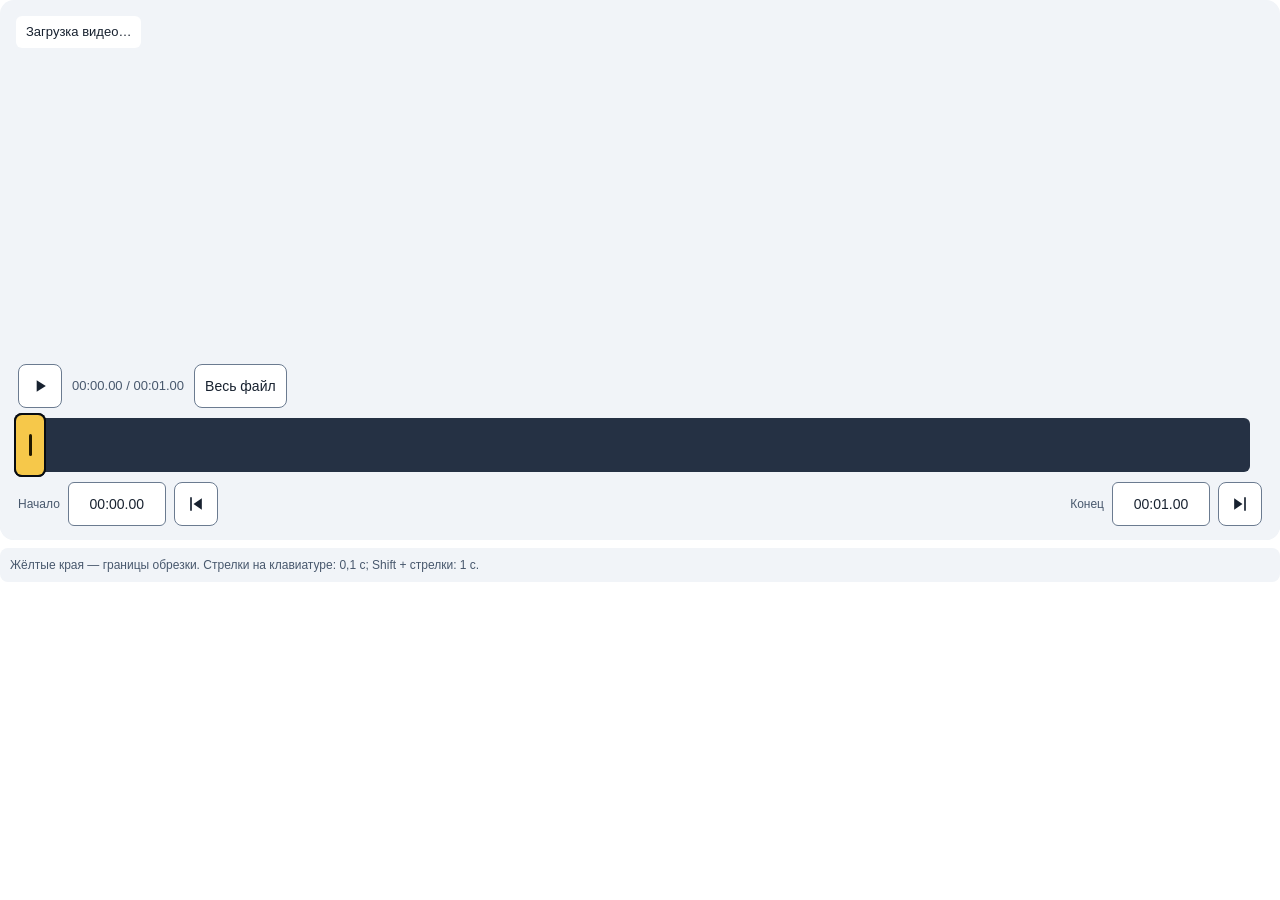
==== player/index.html @ 5def9ed3 "Add LND Interview Utility for macOS" ====
<!doctype html><html lang="ru"><meta charset="utf-8"><meta name="viewport" content="width=device-width, initial-scale=1"><style>
:root{--ink:#17212f;--glass:#ffffff;--panel:#f1f4f8;--hover:#e2e9f3;--line:#6b7b90;--trim:#f6c84a;--focus:#1d4ed8;--muted:#48586d;--surface:#ffffff;--error:#8f2020}body[data-theme=dark]{--ink:#edf2fa;--glass:#1b222e;--panel:#242f3e;--hover:#354358;--line:#8797ad;--focus:#9abfff;--muted:#becbde;--surface:#1b222e}*{box-sizing:border-box}body{margin:0;font:14px/1.5 -apple-system,BlinkMacSystemFont,"Segoe UI",sans-serif;color:var(--ink);background:var(--surface)}.stage{width:100%;min-width:0;position:relative;isolation:isolate;background:var(--panel);border-radius:14px;overflow:hidden;aspect-ratio:16/9;min-height:290px;max-height:540px}video{display:block;width:100%;height:100%;object-fit:contain}video::-webkit-media-controls{display:none!important}.overlay{position:absolute;bottom:0;left:0;right:0;padding:14px 18px;background:var(--panel)}.toolbar,.times{display:flex;align-items:center;gap:10px;flex-wrap:wrap}.toolbar{margin-bottom:10px}.times{margin-top:10px;justify-content:space-between}.group{display:flex;align-items:center;gap:8px}.clock{font-variant-numeric:tabular-nums;color:var(--muted);font-size:13px}.duration{margin-left:auto;font-size:13px;color:var(--ink)}button{font:inherit;color:var(--ink);border:1px solid var(--line);background:var(--glass);border-radius:8px;min-height:44px;min-width:44px;cursor:pointer;display:inline-flex;align-items:center;justify-content:center;gap:6px;padding:6px 10px;transition:border-color .15s}button:hover{background:var(--hover)}button[aria-pressed=true]{border-color:var(--focus);color:var(--ink)}svg{width:20px;height:20px;fill:currentColor}input{font:inherit;font-variant-numeric:tabular-nums;background:var(--glass);color:var(--ink);border:1px solid var(--line);border-radius:6px;min-height:44px;width:98px;text-align:center}button:focus-visible,input:focus-visible,[role=slider]:focus-visible{outline:3px solid var(--focus);outline-offset:2px}.timeline{position:relative;height:54px;margin:0 12px;touch-action:none;border-radius:6px;background:#253144}canvas{width:100%;height:100%;display:block;border-radius:6px}.shade{position:absolute;top:0;bottom:0;background:#0009;pointer-events:none}.leftShade{left:0}.rightShade{right:0}.selection{position:absolute;top:0;height:100%;border-top:3px solid var(--trim);border-bottom:3px solid var(--trim);box-shadow:0 0 0 2px #080c12,inset 0 0 0 2px #080c12;pointer-events:none}.handle{position:absolute;top:-3px;bottom:-3px;width:28px;min-width:28px;min-height:60px;padding:0;border:0;border-radius:6px;background:var(--trim);box-shadow:0 0 0 2px #080c12;color:#211900;transform:translateX(-50%);z-index:3;cursor:ew-resize;touch-action:none}.handle:before{content:'';width:3px;height:22px;border-radius:2px;background:currentColor}.handle:hover{background:#ffe28a}.handle:after{content:'';position:absolute;inset:-2px -8px}.playhead{position:absolute;top:0;bottom:0;width:2px;background:white;box-shadow:0 0 0 1px #080c12;pointer-events:none;z-index:2}label{font-size:12px;color:var(--muted)}.help{margin:8px 0 0;padding:8px 10px;border-radius:8px;background:var(--panel);color:var(--muted);font-size:12px}.error{padding:8px;color:#fff;background:#8f2020;border-radius:8px}.error:empty{display:none}.loading{position:absolute;top:16px;left:16px;background:var(--glass);padding:6px 10px;border-radius:6px;font-size:13px}@media(max-width:480px){.overlay{padding:10px}.stage{min-height:330px}.times{gap:8px}.toolbar{gap:6px}.duration{font-size:12px}.clock{font-size:12px}.times .group{gap:4px}.times input{width:85px}button{padding:6px 8px}}@media(prefers-reduced-motion:reduce){*{transition:none!important}}
</style>
<div class="stage" id="stage" tabindex="0" aria-label="Редактор видео. Пробел — воспроизведение или пауза">
<video id="video" crossorigin="anonymous" preload="metadata" playsinline></video><span class="loading" id="loading" role="status">Загрузка видео…</span>
<div class="overlay">
<div class="toolbar"><button id="play" aria-label="Воспроизвести выбранный фрагмент"><svg id="playIcon" viewBox="0 0 24 24" aria-hidden="true"><path d="M8 5v14l11-7z"/></svg></button><span class="clock" id="clock">00:00 / 00:00</span><button id="whole" aria-pressed="false" title="Смотреть полное видео без ограничения границ">Весь файл</button><span id="duration" class="duration"></span></div>
<div class="timeline" id="timeline" aria-label="Шкала полного видео"><canvas id="film"></canvas><div class="shade leftShade" id="leftShade"></div><div class="shade rightShade" id="rightShade"></div><div class="selection" id="selection"></div><div class="playhead" id="playhead"></div><button class="handle" id="startHandle" role="slider" aria-label="Начало фрагмента" aria-valuemin="0" aria-valuemax="1" aria-valuenow="0"></button><button class="handle" id="endHandle" role="slider" aria-label="Конец фрагмента" aria-valuemin="0" aria-valuemax="1" aria-valuenow="1"></button></div>
<div class="times"><div class="group"><label for="startText">Начало</label><input id="startText" aria-label="Начало ММ:СС" value="00:00.00"><button id="setStart" title="Установить начало по текущей позиции" aria-label="Начало по текущему кадру"><svg viewBox="0 0 24 24" aria-hidden="true"><path d="M5 4h2v16H5zm4 8 10-7v14z"/></svg></button></div><div class="group"><label for="endText">Конец</label><input id="endText" aria-label="Конец ММ:СС" value="00:01.00"><button id="setEnd" title="Установить конец по текущей позиции" aria-label="Конец по текущему кадру"><svg viewBox="0 0 24 24" aria-hidden="true"><path d="M17 4h2v16h-2zM5 5l10 7-10 7z"/></svg></button></div></div>
</div></div><p class="help">Жёлтые края — границы обрезки. Стрелки на клавиатуре: 0,1 с; Shift + стрелки: 1 с.</p><div id="error" class="error" role="alert"></div>
<script>
const $=id=>document.getElementById(id),v=$('video'),st=$('startText'),et=$('endText'),bar=$('timeline');
let state={start:0,end:1,duration:1},source=null,lastBounds='',init=false,sequence=Date.now(),full=false,dragging=null;
const send=(type,extra={})=>window.parent.postMessage({isStreamlitMessage:true,type,...extra},'*');
function fmt(t){const n=Math.round(Math.max(0,t||0)*100);return String(Math.floor(n/6000)).padStart(2,'0')+':'+((n%6000)/100).toFixed(2).padStart(5,'0')}
function parse(s){const a=s.trim().replace(',','.').split(':');return a.length===2&&/^\d+$/.test(a[0])&&/^\d+(\.\d+)?$/.test(a[1])&&+a[1]<60?+a[0]*60 + +a[1]:NaN}
function draw(){const a=state.start/state.duration*100,b=state.end/state.duration*100;for(const [edge,p] of [['start',a],['end',b]]){const el=$(edge+'Handle');el.style.left=p+'%';el.setAttribute('aria-valuemax',state.duration);el.setAttribute('aria-valuenow',state[edge]);el.setAttribute('aria-valuetext',fmt(state[edge]))}Object.assign($('selection').style,{left:a+'%',width:(b-a)+'%'});$('leftShade').style.width=a+'%';$('rightShade').style.width=(100-b)+'%';st.value=fmt(state.start);et.value=fmt(state.end);$('duration').textContent='Фрагмент '+fmt(state.end-state.start)}
function update(edge,value,notify=true){if(!Number.isFinite(value)){draw();return}if(edge==='start')state.start=Math.max(0,Math.min(value,state.end-.05));else state.end=Math.min(state.duration,Math.max(value,state.start+.05));state[edge]=Math.round(state[edge]*1000)/1000;v.pause();draw();v.currentTime=edge==='start'?state.start:Math.max(state.start,state.end-.25);if(notify)persist()}
function persist(){send('streamlit:setComponentValue',{value:{start:state.start,end:state.end,sequence:++sequence}})}
function play(){if(!source||v.error)return;if(!v.paused){v.pause();return}if(!full&&(v.currentTime<state.start||v.currentTime>=state.end-.02))v.currentTime=state.start;v.play().catch(()=>{$('error').textContent='Не удалось воспроизвести исходник в этом браузере.'})}
$('play').onclick=play;$('stage').onkeydown=e=>{if(e.code==='Space'&&e.target===$('stage')){e.preventDefault();play()}};
$('whole').onclick=()=>{full=!full;$('whole').setAttribute('aria-pressed',full);if(!full&&(v.currentTime<state.start||v.currentTime>state.end)){v.pause();v.currentTime=state.start}};
for(const edge of ['start','end']){const handle=$(edge+'Handle');handle.onpointerdown=e=>{e.preventDefault();dragging=edge;handle.setPointerCapture(e.pointerId);handle.focus()};handle.onpointermove=e=>{if(dragging===edge){const r=bar.getBoundingClientRect();update(edge,(e.clientX-r.left)/r.width*state.duration,false)}};handle.onpointerup=()=>{if(dragging){dragging=null;persist()}};handle.onpointercancel=()=>{dragging=null;persist()};handle.onkeydown=e=>{let t=state[edge];if(e.key==='ArrowLeft'||e.key==='ArrowDown')t-=e.shiftKey?1:.1;else if(e.key==='ArrowRight'||e.key==='ArrowUp')t+=e.shiftKey?1:.1;else if(e.key==='Home')t=0;else if(e.key==='End')t=state.duration;else return;e.preventDefault();update(edge,t)}}
bar.onclick=e=>{if(e.target.closest('.handle'))return;const r=bar.getBoundingClientRect();v.currentTime=Math.max(0,Math.min(state.duration,(e.clientX-r.left)/r.width*state.duration))};
st.onchange=()=>update('start',parse(st.value));et.onchange=()=>update('end',parse(et.value));$('setStart').onclick=()=>update('start',v.currentTime);$('setEnd').onclick=()=>update('end',v.currentTime);
v.onplay=()=>{$('playIcon').innerHTML='<path d="M6 5h4v14H6zm8 0h4v14h-4z"/>';$('play').setAttribute('aria-label','Пауза')};v.onpause=()=>{$('playIcon').innerHTML='<path d="M8 5v14l11-7z"/>';$('play').setAttribute('aria-label','Воспроизвести выбранный фрагмент')};
function tick(){if(!full&&!v.paused){if(v.currentTime>=state.end){v.pause();v.currentTime=state.end}else if(v.currentTime<state.start)v.currentTime=state.start}$('playhead').style.left=(v.currentTime/state.duration*100)+'%';$('clock').textContent=fmt(v.currentTime)+' / '+fmt(state.duration);requestAnimationFrame(tick)}tick();
new IntersectionObserver(entries=>{if(!entries[0].isIntersecting)v.pause()}).observe($('stage'));document.addEventListener('visibilitychange',()=>{if(document.hidden)v.pause()});
v.onloadeddata=()=>{$('loading').hidden=true;thumbnails()};v.onerror=()=>{if(!source)return;$('loading').hidden=true;$('error').textContent='Браузер не смог показать исходник. Границы и экспорт в After Effects доступны.'};
async function thumbnails(){const canvas=$('film'),ctx=canvas.getContext('2d'),probe=document.createElement('video');probe.muted=true;probe.crossOrigin='anonymous';probe.preload='auto';const current=v.src;canvas.width=800;canvas.height=54;try{await new Promise((resolve,reject)=>{probe.onloadedmetadata=resolve;probe.onerror=reject;probe.src=current});for(let i=0;i<8;i++){await new Promise((resolve,reject)=>{probe.onseeked=resolve;probe.onerror=reject;probe.currentTime=Math.min(state.duration-.01,(i+.5)/8*state.duration)});if(v.src!==current)break;ctx.drawImage(probe,i*100,0,100,54)}}catch{}finally{probe.removeAttribute('src');probe.load()}}
window.addEventListener('message',e=>{if(e.data.type!=='streamlit:render')return;const a=e.data.args;document.body.dataset.theme=a.app_theme||'light';state.duration=a.duration;const bounds=JSON.stringify([a.start,a.end]);if(!init||bounds!==lastBounds){state.start=a.start;state.end=a.end;init=true;lastBounds=bounds}if(source!==a.url){source=a.url;$('play').disabled=!source;$('loading').hidden=!source;$('error').textContent=source?'':'Исходник недоступен. Привяжите его в видеотеке.';if(source){v.onloadedmetadata=()=>{v.currentTime=state.start};v.src=window.parent.location.protocol+'//'+window.parent.location.hostname+source}else{v.removeAttribute('src');v.load()}}draw()});
new ResizeObserver(()=>send('streamlit:setFrameHeight',{height:document.body.scrollHeight+4})).observe(document.body);send('streamlit:componentReady',{apiVersion:1});
</script></html>
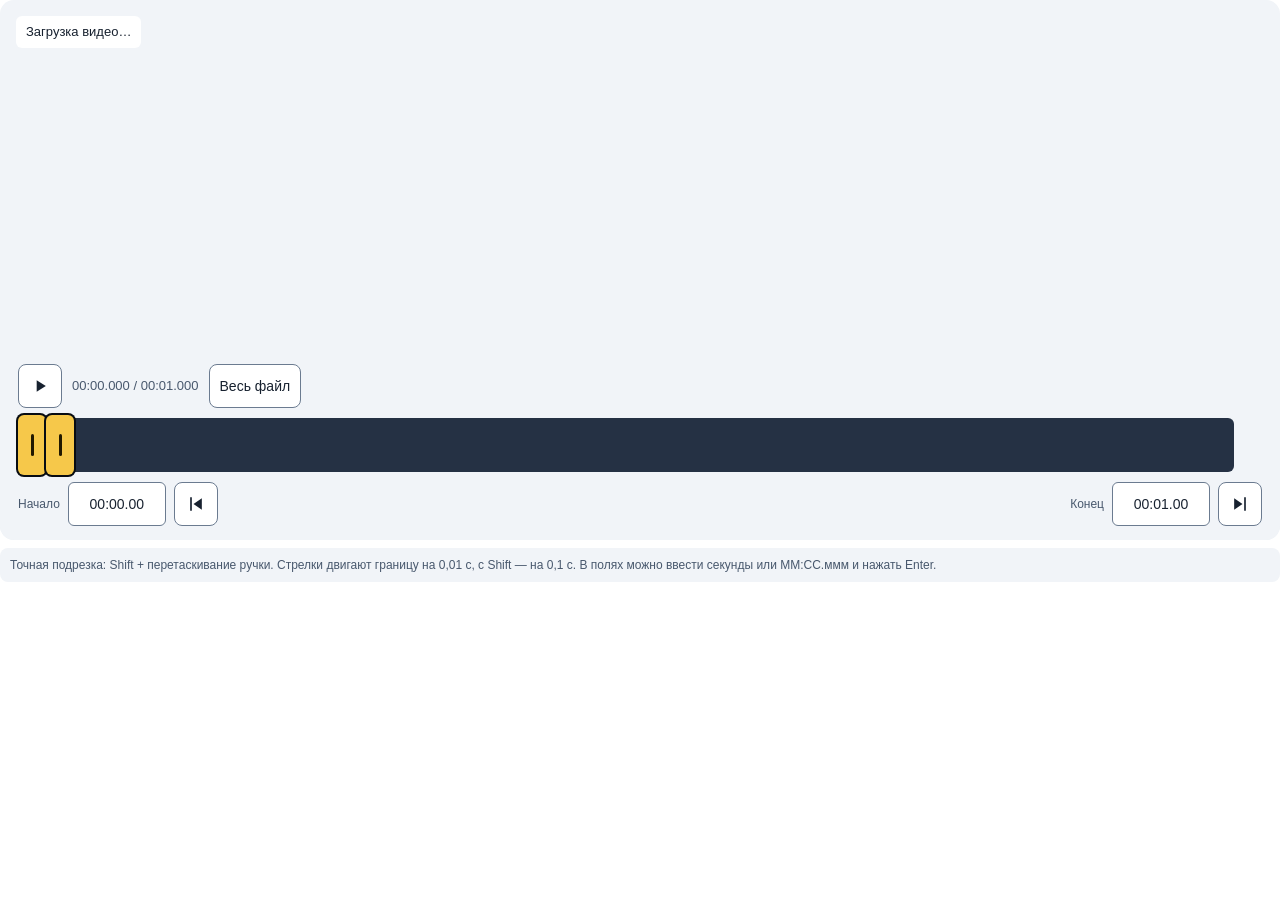
==== commit 83bdb36e: "Improve timeline reordering and precise trimming" ====
--- a/player/index.html
+++ b/player/index.html
@@ -1,33 +1,271 @@
 <!doctype html><html lang="ru"><meta charset="utf-8"><meta name="viewport" content="width=device-width, initial-scale=1"><style>
 :root{--ink:#17212f;--glass:#ffffff;--panel:#f1f4f8;--hover:#e2e9f3;--line:#6b7b90;--trim:#f6c84a;--focus:#1d4ed8;--muted:#48586d;--surface:#ffffff;--error:#8f2020}body[data-theme=dark]{--ink:#edf2fa;--glass:#1b222e;--panel:#242f3e;--hover:#354358;--line:#8797ad;--focus:#9abfff;--muted:#becbde;--surface:#1b222e}*{box-sizing:border-box}body{margin:0;font:14px/1.5 -apple-system,BlinkMacSystemFont,"Segoe UI",sans-serif;color:var(--ink);background:var(--surface)}.stage{width:100%;min-width:0;position:relative;isolation:isolate;background:var(--panel);border-radius:14px;overflow:hidden;aspect-ratio:16/9;min-height:290px;max-height:540px}video{display:block;width:100%;height:100%;object-fit:contain}video::-webkit-media-controls{display:none!important}.overlay{position:absolute;bottom:0;left:0;right:0;padding:14px 18px;background:var(--panel)}.toolbar,.times{display:flex;align-items:center;gap:10px;flex-wrap:wrap}.toolbar{margin-bottom:10px}.times{margin-top:10px;justify-content:space-between}.group{display:flex;align-items:center;gap:8px}.clock{font-variant-numeric:tabular-nums;color:var(--muted);font-size:13px}.duration{margin-left:auto;font-size:13px;color:var(--ink)}button{font:inherit;color:var(--ink);border:1px solid var(--line);background:var(--glass);border-radius:8px;min-height:44px;min-width:44px;cursor:pointer;display:inline-flex;align-items:center;justify-content:center;gap:6px;padding:6px 10px;transition:border-color .15s}button:hover{background:var(--hover)}button[aria-pressed=true]{border-color:var(--focus);color:var(--ink)}svg{width:20px;height:20px;fill:currentColor}input{font:inherit;font-variant-numeric:tabular-nums;background:var(--glass);color:var(--ink);border:1px solid var(--line);border-radius:6px;min-height:44px;width:98px;text-align:center}button:focus-visible,input:focus-visible,[role=slider]:focus-visible{outline:3px solid var(--focus);outline-offset:2px}.timeline{position:relative;height:54px;margin:0 12px;touch-action:none;border-radius:6px;background:#253144}canvas{width:100%;height:100%;display:block;border-radius:6px}.shade{position:absolute;top:0;bottom:0;background:#0009;pointer-events:none}.leftShade{left:0}.rightShade{right:0}.selection{position:absolute;top:0;height:100%;border-top:3px solid var(--trim);border-bottom:3px solid var(--trim);box-shadow:0 0 0 2px #080c12,inset 0 0 0 2px #080c12;pointer-events:none}.handle{position:absolute;top:-3px;bottom:-3px;width:28px;min-width:28px;min-height:60px;padding:0;border:0;border-radius:6px;background:var(--trim);box-shadow:0 0 0 2px #080c12;color:#211900;transform:translateX(-50%);z-index:3;cursor:ew-resize;touch-action:none}.handle:before{content:'';width:3px;height:22px;border-radius:2px;background:currentColor}.handle:hover{background:#ffe28a}.handle:after{content:'';position:absolute;inset:-2px -8px}.playhead{position:absolute;top:0;bottom:0;width:2px;background:white;box-shadow:0 0 0 1px #080c12;pointer-events:none;z-index:2}label{font-size:12px;color:var(--muted)}.help{margin:8px 0 0;padding:8px 10px;border-radius:8px;background:var(--panel);color:var(--muted);font-size:12px}.error{padding:8px;color:#fff;background:#8f2020;border-radius:8px}.error:empty{display:none}.loading{position:absolute;top:16px;left:16px;background:var(--glass);padding:6px 10px;border-radius:6px;font-size:13px}@media(max-width:480px){.overlay{padding:10px}.stage{min-height:330px}.times{gap:8px}.toolbar{gap:6px}.duration{font-size:12px}.clock{font-size:12px}.times .group{gap:4px}.times input{width:85px}button{padding:6px 8px}}@media(prefers-reduced-motion:reduce){*{transition:none!important}}
+
+.manual-actions:not([hidden]) {
+    display: flex;
+    flex-wrap: wrap;
+    align-items: center;
+    gap: 8px 12px;
+    margin-top: 8px;
+}
+.manual-actions button {
+    background: #1d4ed8;
+    border-color: #1d4ed8;
+    color: white;
+    font-weight: 650;
+}
+.manual-actions button:hover { background: #1e40af; }
+.manual-actions button:disabled { opacity: .75; cursor: wait; }
+.manual-actions output { color: var(--muted); }
+body[data-manual=true] .group button { white-space: nowrap; }
+body:not([data-manual=true]) .mark-label,
+body[data-manual=true] .group button svg { display: none; }
+#startHandle {transform:translateX(-100%)}
+#endHandle {transform:none}
+.handle::after {inset:0}
+.timeline {margin-inline:28px}
+input[aria-invalid=true] {border-color:#b62e2e;outline:2px solid #b62e2e}
+.bound-error {margin:0}
+.bound-error:not(:empty) {margin-top:6px}
 </style>
 <div class="stage" id="stage" tabindex="0" aria-label="Редактор видео. Пробел — воспроизведение или пауза">
 <video id="video" crossorigin="anonymous" preload="metadata" playsinline></video><span class="loading" id="loading" role="status">Загрузка видео…</span>
 <div class="overlay">
 <div class="toolbar"><button id="play" aria-label="Воспроизвести выбранный фрагмент"><svg id="playIcon" viewBox="0 0 24 24" aria-hidden="true"><path d="M8 5v14l11-7z"/></svg></button><span class="clock" id="clock">00:00 / 00:00</span><button id="whole" aria-pressed="false" title="Смотреть полное видео без ограничения границ">Весь файл</button><span id="duration" class="duration"></span></div>
 <div class="timeline" id="timeline" aria-label="Шкала полного видео"><canvas id="film"></canvas><div class="shade leftShade" id="leftShade"></div><div class="shade rightShade" id="rightShade"></div><div class="selection" id="selection"></div><div class="playhead" id="playhead"></div><button class="handle" id="startHandle" role="slider" aria-label="Начало фрагмента" aria-valuemin="0" aria-valuemax="1" aria-valuenow="0"></button><button class="handle" id="endHandle" role="slider" aria-label="Конец фрагмента" aria-valuemin="0" aria-valuemax="1" aria-valuenow="1"></button></div>
-<div class="times"><div class="group"><label for="startText">Начало</label><input id="startText" aria-label="Начало ММ:СС" value="00:00.00"><button id="setStart" title="Установить начало по текущей позиции" aria-label="Начало по текущему кадру"><svg viewBox="0 0 24 24" aria-hidden="true"><path d="M5 4h2v16H5zm4 8 10-7v14z"/></svg></button></div><div class="group"><label for="endText">Конец</label><input id="endText" aria-label="Конец ММ:СС" value="00:01.00"><button id="setEnd" title="Установить конец по текущей позиции" aria-label="Конец по текущему кадру"><svg viewBox="0 0 24 24" aria-hidden="true"><path d="M17 4h2v16h-2zM5 5l10 7-10 7z"/></svg></button></div></div>
-</div></div><p class="help">Жёлтые края — границы обрезки. Стрелки на клавиатуре: 0,1 с; Shift + стрелки: 1 с.</p><div id="error" class="error" role="alert"></div>
+<div class="times"><div class="group"><label for="startText">Начало</label><input id="startText" aria-label="Начало фрагмента, ММ:СС.ммм" aria-describedby="boundError" inputmode="decimal" autocomplete="off" value="00:00.00"><button id="setStart" title="Установить начало по текущей позиции" aria-label="Начало по текущему кадру"><span class="mark-label">Начало здесь</span><svg viewBox="0 0 24 24" aria-hidden="true"><path d="M5 4h2v16H5zm4 8 10-7v14z"/></svg></button></div><div class="group"><label for="endText">Конец</label><input id="endText" aria-label="Конец фрагмента, ММ:СС.ммм" aria-describedby="boundError" inputmode="decimal" autocomplete="off" value="00:01.00"><button id="setEnd" title="Установить конец по текущей позиции" aria-label="Конец по текущему кадру"><span class="mark-label">Конец здесь</span><svg viewBox="0 0 24 24" aria-hidden="true"><path d="M17 4h2v16h-2zM5 5l10 7-10 7z"/></svg></button></div></div>
+</div></div>
+<div id="manualActions" class="manual-actions" hidden>
+    <button id="addClip" disabled>Добавить в монтаж</button>
+    <output id="addStatus" role="status"></output>
+</div>
+<p id="boundError" class="error bound-error" role="status"></p>
+<p class="help">Точная подрезка: Shift + перетаскивание ручки. Стрелки двигают границу на 0,01 с, с Shift — на 0,1 с. В полях можно ввести секунды или ММ:СС.ммм и нажать Enter.</p><div id="error" class="error" role="alert"></div>
 <script>
 const $=id=>document.getElementById(id),v=$('video'),st=$('startText'),et=$('endText'),bar=$('timeline');
 let state={start:0,end:1,duration:1},source=null,lastBounds='',init=false,sequence=Date.now(),full=false,dragging=null;
+let manual = false;
+let pendingAdd = null;
+const fields={start:st,end:et}, minLength=.001;
+const dirty=new Set();
 const send=(type,extra={})=>window.parent.postMessage({isStreamlitMessage:true,type,...extra},'*');
-function fmt(t){const n=Math.round(Math.max(0,t||0)*100);return String(Math.floor(n/6000)).padStart(2,'0')+':'+((n%6000)/100).toFixed(2).padStart(5,'0')}
-function parse(s){const a=s.trim().replace(',','.').split(':');return a.length===2&&/^\d+$/.test(a[0])&&/^\d+(\.\d+)?$/.test(a[1])&&+a[1]<60?+a[0]*60 + +a[1]:NaN}
-function draw(){const a=state.start/state.duration*100,b=state.end/state.duration*100;for(const [edge,p] of [['start',a],['end',b]]){const el=$(edge+'Handle');el.style.left=p+'%';el.setAttribute('aria-valuemax',state.duration);el.setAttribute('aria-valuenow',state[edge]);el.setAttribute('aria-valuetext',fmt(state[edge]))}Object.assign($('selection').style,{left:a+'%',width:(b-a)+'%'});$('leftShade').style.width=a+'%';$('rightShade').style.width=(100-b)+'%';st.value=fmt(state.start);et.value=fmt(state.end);$('duration').textContent='Фрагмент '+fmt(state.end-state.start)}
-function update(edge,value,notify=true){if(!Number.isFinite(value)){draw();return}if(edge==='start')state.start=Math.max(0,Math.min(value,state.end-.05));else state.end=Math.min(state.duration,Math.max(value,state.start+.05));state[edge]=Math.round(state[edge]*1000)/1000;v.pause();draw();v.currentTime=edge==='start'?state.start:Math.max(state.start,state.end-.25);if(notify)persist()}
-function persist(){send('streamlit:setComponentValue',{value:{start:state.start,end:state.end,sequence:++sequence}})}
-function play(){if(!source||v.error)return;if(!v.paused){v.pause();return}if(!full&&(v.currentTime<state.start||v.currentTime>=state.end-.02))v.currentTime=state.start;v.play().catch(()=>{$('error').textContent='Не удалось воспроизвести исходник в этом браузере.'})}
+function fmt(t){
+    const ms=Math.round(Math.max(0,t||0)*1000);
+    return String(Math.floor(ms/60000)).padStart(2,'0')+':'+((ms%60000)/1000).toFixed(3).padStart(6,'0');
+}
+function parse(text){
+    const parts=text.trim().replace(',','.').split(':');
+    const seconds=parts.pop();
+    if(parts.length>2||parts.some(part=>!/^\d+$/.test(part))||!/^\d+(\.\d{1,3})?$/.test(seconds))return NaN;
+    if((parts.length&&+seconds>=60)||(parts.length===2&&+parts[1]>=60))return NaN;
+    return parts.reduce((time,part)=>time*60+Number(part),0)*60+Number(seconds);
+}
+function draw(){
+    const a=state.start/state.duration*100,b=state.end/state.duration*100;
+    for(const [edge,percent] of [['start',a],['end',b]]){
+        const el=$(edge+'Handle');
+        el.style.left=percent+'%';
+        el.setAttribute('aria-valuemax',state.duration);
+        el.setAttribute('aria-valuenow',state[edge]);
+        el.setAttribute('aria-valuetext',fmt(state[edge]));
+        if(!dirty.has(edge))fields[edge].value=fmt(state[edge]);
+    }
+    Object.assign($('selection').style,{left:a+'%',width:(b-a)+'%'});
+    $('leftShade').style.width=a+'%';
+    $('rightShade').style.width=(100-b)+'%';
+    $('duration').textContent='Фрагмент '+fmt(state.end-state.start);
+}
+function fieldError(message,edges=[]){
+    $('boundError').textContent=message;
+    for(const [edge,field] of Object.entries(fields)){
+        if(edges.includes(edge))field.setAttribute('aria-invalid','true');
+        else field.removeAttribute('aria-invalid');
+    }
+}
+function resetDraft(){
+    dirty.clear();
+    fieldError('');
+    draw();
+}
+function seekPreview(edge){
+    v.pause();
+    v.currentTime=edge==='start'?state.start:Math.max(state.start,state.end-minLength);
+}
+function applyDraft(){
+    if(!dirty.size)return true;
+    const proposed={start:state.start,end:state.end};
+    for(const edge of dirty){
+        const value=parse(fields[edge].value);
+        if(!Number.isFinite(value)){
+            fieldError('Введите время в секундах или в формате ММ:СС.ммм.',[edge]);
+            return false;
+        }
+        if(value>Math.round(state.duration*1000)/1000&&value>state.duration){
+            fieldError('Время выходит за пределы исходного видео.',[edge]);
+            return false;
+        }
+        proposed[edge]=Math.min(value,state.duration);
+    }
+    if(proposed.start>=proposed.end){
+        fieldError('Конец фрагмента должен быть позже начала.',['start','end']);
+        return false;
+    }
+    const changed=proposed.start!==state.start||proposed.end!==state.end;
+    const preview=dirty.has('start')?'start':'end';
+    Object.assign(state,proposed);
+    resetDraft();
+    if(changed){
+        seekPreview(preview);
+        $('addStatus').textContent='';
+        if(!manual)persist();
+    }
+    return true;
+}
+function update(edge,value,{notify=true,mark=false}={}){
+    const gap=Math.min(minLength,state.end-state.start);
+    const previousStart=state.start,previousEnd=state.end;
+    if(manual&&mark){
+        if(edge==='start'&&value>state.end-gap)state.end=state.duration;
+        if(edge==='end'&&value<state.start+gap)state.start=0;
+    }
+    const rounded=Math.round(value*1000)/1000;
+    if(edge==='start')state.start=Math.max(0,Math.min(rounded,state.end-gap));
+    else state.end=Math.min(state.duration,Math.max(rounded,state.start+gap));
+    if(!mark||!manual)seekPreview(edge);
+    $('addStatus').textContent='';
+    resetDraft();
+    if(notify&&!manual&&(state.start!==previousStart||state.end!==previousEnd))persist();
+}
+function persist(type = 'bounds') {
+    const value = {type, start: state.start, end: state.end, sequence: ++sequence};
+    if (type === 'add') {
+        pendingAdd = value.sequence;
+        $('addClip').disabled = true;
+        $('addStatus').textContent = 'Добавляю…';
+    }
+    send('streamlit:setComponentValue', {value});
+}
+function syncPlaybackMode() {
+    $('whole').setAttribute('aria-pressed', full);
+    if (manual) $('whole').textContent = full ? 'Смотреть отрезок' : 'Смотреть целиком';
+    if (v.paused) $('play').setAttribute('aria-label', full ? 'Воспроизвести исходник' : 'Воспроизвести выбранный фрагмент');
+}
+$('addClip').onclick = () => {
+    if (manual && source && pendingAdd === null && applyDraft()) persist('add');
+};
+function play(){if(!source||v.error)return;if(!v.paused){v.pause();return}if(!full&&(v.currentTime<state.start||v.currentTime>=state.end))v.currentTime=state.start;v.play().catch(()=>{$('error').textContent='Не удалось воспроизвести исходник в этом браузере.'})}
 $('play').onclick=play;$('stage').onkeydown=e=>{if(e.code==='Space'&&e.target===$('stage')){e.preventDefault();play()}};
-$('whole').onclick=()=>{full=!full;$('whole').setAttribute('aria-pressed',full);if(!full&&(v.currentTime<state.start||v.currentTime>state.end)){v.pause();v.currentTime=state.start}};
-for(const edge of ['start','end']){const handle=$(edge+'Handle');handle.onpointerdown=e=>{e.preventDefault();dragging=edge;handle.setPointerCapture(e.pointerId);handle.focus()};handle.onpointermove=e=>{if(dragging===edge){const r=bar.getBoundingClientRect();update(edge,(e.clientX-r.left)/r.width*state.duration,false)}};handle.onpointerup=()=>{if(dragging){dragging=null;persist()}};handle.onpointercancel=()=>{dragging=null;persist()};handle.onkeydown=e=>{let t=state[edge];if(e.key==='ArrowLeft'||e.key==='ArrowDown')t-=e.shiftKey?1:.1;else if(e.key==='ArrowRight'||e.key==='ArrowUp')t+=e.shiftKey?1:.1;else if(e.key==='Home')t=0;else if(e.key==='End')t=state.duration;else return;e.preventDefault();update(edge,t)}}
-bar.onclick=e=>{if(e.target.closest('.handle'))return;const r=bar.getBoundingClientRect();v.currentTime=Math.max(0,Math.min(state.duration,(e.clientX-r.left)/r.width*state.duration))};
-st.onchange=()=>update('start',parse(st.value));et.onchange=()=>update('end',parse(et.value));$('setStart').onclick=()=>update('start',v.currentTime);$('setEnd').onclick=()=>update('end',v.currentTime);
-v.onplay=()=>{$('playIcon').innerHTML='<path d="M6 5h4v14H6zm8 0h4v14h-4z"/>';$('play').setAttribute('aria-label','Пауза')};v.onpause=()=>{$('playIcon').innerHTML='<path d="M8 5v14l11-7z"/>';$('play').setAttribute('aria-label','Воспроизвести выбранный фрагмент')};
+$('whole').onclick=()=>{full=!full;syncPlaybackMode();if(!full&&(v.currentTime<state.start||v.currentTime>state.end)){v.pause();v.currentTime=state.start}};
+for(const [edge,field] of Object.entries(fields)){
+    field.oninput=()=>{
+        if(field.value===fmt(state[edge]))dirty.delete(edge);
+        else dirty.add(edge);
+        fieldError('');
+    };
+    field.onblur=e=>{if(e.relatedTarget!==st&&e.relatedTarget!==et)applyDraft()};
+    field.onkeydown=e=>{
+        if(e.key==='Enter'){e.preventDefault();applyDraft()}
+        else if(e.key==='Escape'){e.preventDefault();resetDraft()}
+    };
+    const handle=$(edge+'Handle');
+    handle.title='Shift + перетаскивание для точной подрезки';
+    handle.onpointerdown=e=>{
+        if(e.button!==0)return;
+        e.preventDefault();
+        handle.focus({preventScroll:true});
+        handle.setPointerCapture(e.pointerId);
+        dragging={x:e.clientX,value:state[edge],start:state.start,end:state.end};
+    };
+    handle.onpointermove=e=>{
+        if(!dragging)return;
+        const scale=state.duration/bar.clientWidth;
+        dragging.value+=(e.clientX-dragging.x)*(e.shiftKey?Math.min(.001,scale):scale);
+        dragging.x=e.clientX;
+        update(edge,dragging.value,{notify:false});
+        if(Math.abs(dragging.value-state[edge])>.001)dragging.value=state[edge];
+    };
+    handle.onpointerup=()=>{
+        if(!dragging)return;
+        const changed=dragging.start!==state.start||dragging.end!==state.end;
+        dragging=null;
+        if(changed&&!manual)persist();
+    };
+    handle.onpointercancel=()=>{
+        if(!dragging)return;
+        state.start=dragging.start;
+        state.end=dragging.end;
+        dragging=null;
+        resetDraft();
+        seekPreview(edge);
+    };
+    handle.onkeydown=e=>{
+        const step=e.shiftKey?.1:.01;
+        let t=state[edge];
+        if(e.key==='ArrowLeft'||e.key==='ArrowDown')t-=step;
+        else if(e.key==='ArrowRight'||e.key==='ArrowUp')t+=step;
+        else if(e.key==='Home')t=0;
+        else if(e.key==='End')t=state.duration;
+        else return;
+        e.preventDefault();
+        update(edge,t);
+    };
+}
+bar.onclick=e=>{
+    if(e.target.closest('.handle'))return;
+    const r=bar.getBoundingClientRect();
+    v.currentTime=Math.max(0,Math.min(state.duration,(e.clientX-r.left)/r.width*state.duration));
+};
+$('setStart').onclick=()=>update('start',v.currentTime,{mark:true});
+$('setEnd').onclick=()=>update('end',v.currentTime,{mark:true});
+v.onplay=()=>{$('playIcon').innerHTML='<path d="M6 5h4v14H6zm8 0h4v14h-4z"/>';$('play').setAttribute('aria-label','Пауза')};v.onpause=()=>{$('playIcon').innerHTML='<path d="M8 5v14l11-7z"/>';syncPlaybackMode()};
 function tick(){if(!full&&!v.paused){if(v.currentTime>=state.end){v.pause();v.currentTime=state.end}else if(v.currentTime<state.start)v.currentTime=state.start}$('playhead').style.left=(v.currentTime/state.duration*100)+'%';$('clock').textContent=fmt(v.currentTime)+' / '+fmt(state.duration);requestAnimationFrame(tick)}tick();
 new IntersectionObserver(entries=>{if(!entries[0].isIntersecting)v.pause()}).observe($('stage'));document.addEventListener('visibilitychange',()=>{if(document.hidden)v.pause()});
 v.onloadeddata=()=>{$('loading').hidden=true;thumbnails()};v.onerror=()=>{if(!source)return;$('loading').hidden=true;$('error').textContent='Браузер не смог показать исходник. Границы и экспорт в After Effects доступны.'};
 async function thumbnails(){const canvas=$('film'),ctx=canvas.getContext('2d'),probe=document.createElement('video');probe.muted=true;probe.crossOrigin='anonymous';probe.preload='auto';const current=v.src;canvas.width=800;canvas.height=54;try{await new Promise((resolve,reject)=>{probe.onloadedmetadata=resolve;probe.onerror=reject;probe.src=current});for(let i=0;i<8;i++){await new Promise((resolve,reject)=>{probe.onseeked=resolve;probe.onerror=reject;probe.currentTime=Math.min(state.duration-.01,(i+.5)/8*state.duration)});if(v.src!==current)break;ctx.drawImage(probe,i*100,0,100,54)}}catch{}finally{probe.removeAttribute('src');probe.load()}}
-window.addEventListener('message',e=>{if(e.data.type!=='streamlit:render')return;const a=e.data.args;document.body.dataset.theme=a.app_theme||'light';state.duration=a.duration;const bounds=JSON.stringify([a.start,a.end]);if(!init||bounds!==lastBounds){state.start=a.start;state.end=a.end;init=true;lastBounds=bounds}if(source!==a.url){source=a.url;$('play').disabled=!source;$('loading').hidden=!source;$('error').textContent=source?'':'Исходник недоступен. Привяжите его в видеотеке.';if(source){v.onloadedmetadata=()=>{v.currentTime=state.start};v.src=window.parent.location.protocol+'//'+window.parent.location.hostname+source}else{v.removeAttribute('src');v.load()}}draw()});
+window.addEventListener('message', event => {
+    if (event.source !== window.parent || event.data?.type !== 'streamlit:render') return;
+    const args = event.data.args;
+    document.body.dataset.theme = args.app_theme || 'light';
+    manual = Boolean(args.manual);
+    document.body.dataset.manual = String(manual);
+    $('manualActions').hidden = !manual;
+    state.duration = args.duration;
+    const bounds = JSON.stringify([args.start, args.end, args.duration]);
+    const sourceChanged = source !== args.url;
+    if (!init || sourceChanged || (!manual && bounds !== lastBounds)) {
+        state.start = args.start;
+        state.end = args.end;
+        lastBounds = bounds;
+        if (!init || sourceChanged) {
+            full = manual;
+            syncPlaybackMode();
+        }
+        init = true;
+        if(sourceChanged)resetDraft();
+        else draw();
+    }
+    if (sourceChanged) {
+        source = args.url;
+        $('play').disabled = !source;
+        $('loading').hidden = !source;
+        $('error').textContent = source ? '' : 'Исходник недоступен. Привяжите его в видеотеке.';
+        if (source) {
+            v.onloadedmetadata = () => { v.currentTime = state.start; };
+            v.src = window.parent.location.protocol + '//' + window.parent.location.hostname + source;
+        } else {
+            v.removeAttribute('src');
+            v.load();
+        }
+    }
+    const ack = args.ack;
+    if (ack) {
+        sequence = Math.max(sequence, ack.sequence);
+        if (ack.sequence === pendingAdd) {
+            pendingAdd = null;
+            $('addStatus').textContent = ack.ok ? 'Добавлено в монтаж' : 'Проверьте границы фрагмента.';
+        }
+    }
+    $('addClip').disabled = !source || pendingAdd !== null;
+});
 new ResizeObserver(()=>send('streamlit:setFrameHeight',{height:document.body.scrollHeight+4})).observe(document.body);send('streamlit:componentReady',{apiVersion:1});
 </script></html>
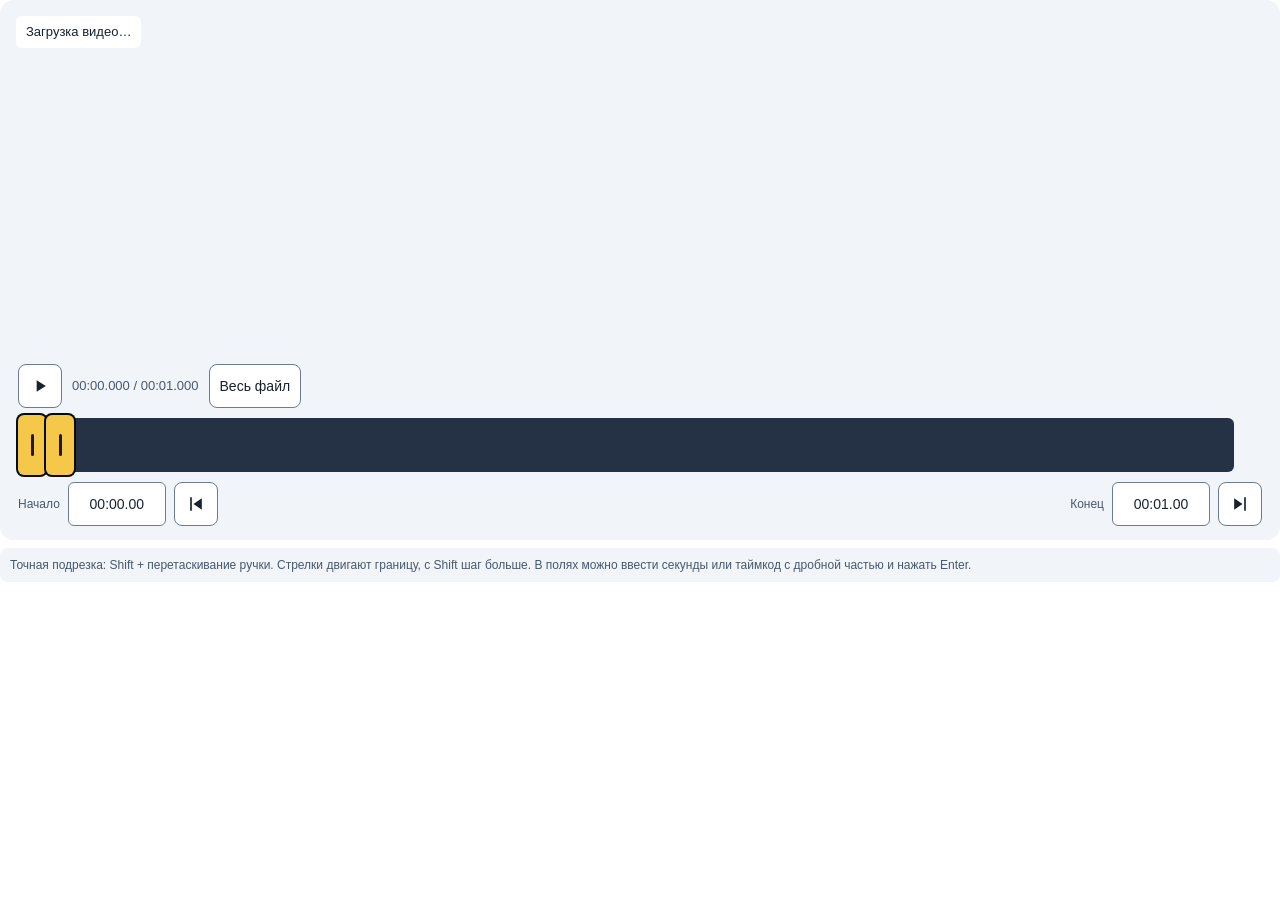
==== commit 0aed7535: "Remove the minimum trim duration in the editor" ====
--- a/player/index.html
+++ b/player/index.html
@@ -40,25 +40,33 @@
     <output id="addStatus" role="status"></output>
 </div>
 <p id="boundError" class="error bound-error" role="status"></p>
-<p class="help">Точная подрезка: Shift + перетаскивание ручки. Стрелки двигают границу на 0,01 с, с Shift — на 0,1 с. В полях можно ввести секунды или ММ:СС.ммм и нажать Enter.</p><div id="error" class="error" role="alert"></div>
+<p class="help">Точная подрезка: Shift + перетаскивание ручки. Стрелки двигают границу, с Shift шаг больше. В полях можно ввести секунды или таймкод с дробной частью и нажать Enter.</p><div id="error" class="error" role="alert"></div>
 <script>
 const $=id=>document.getElementById(id),v=$('video'),st=$('startText'),et=$('endText'),bar=$('timeline');
 let state={start:0,end:1,duration:1},source=null,lastBounds='',init=false,sequence=Date.now(),full=false,dragging=null;
 let manual = false;
 let pendingAdd = null;
-const fields={start:st,end:et}, minLength=.001;
+const fields={start:st,end:et};
 const dirty=new Set();
+const decimalSeconds=new Intl.NumberFormat('en-US',{useGrouping:false,maximumSignificantDigits:17});
 const send=(type,extra={})=>window.parent.postMessage({isStreamlitMessage:true,type,...extra},'*');
 function fmt(t){
     const ms=Math.round(Math.max(0,t||0)*1000);
     return String(Math.floor(ms/60000)).padStart(2,'0')+':'+((ms%60000)/1000).toFixed(3).padStart(6,'0');
 }
+function fmtBound(t){
+    const [whole,fraction='']=decimalSeconds.format(t).split('.');
+    return String(Math.floor(Number(whole)/60)).padStart(2,'0')+':'+
+        String(Number(whole)%60).padStart(2,'0')+'.'+fraction.padEnd(3,'0');
+}
 function parse(text){
     const parts=text.trim().replace(',','.').split(':');
     const seconds=parts.pop();
-    if(parts.length>2||parts.some(part=>!/^\d+$/.test(part))||!/^\d+(\.\d{1,3})?$/.test(seconds))return NaN;
+    if(parts.length>2||parts.some(part=>!/^\d+$/.test(part))||!/^\d+(\.\d+)?$/.test(seconds))return NaN;
     if((parts.length&&+seconds>=60)||(parts.length===2&&+parts[1]>=60))return NaN;
-    return parts.reduce((time,part)=>time*60+Number(part),0)*60+Number(seconds);
+    const [whole,fraction='0']=seconds.split('.');
+    const total=parts.reduce((time,part)=>time*60+Number(part),0)*60+Number(whole);
+    return Number(total+'.'+fraction);
 }
 function draw(){
     const a=state.start/state.duration*100,b=state.end/state.duration*100;
@@ -67,13 +75,13 @@
         el.style.left=percent+'%';
         el.setAttribute('aria-valuemax',state.duration);
         el.setAttribute('aria-valuenow',state[edge]);
-        el.setAttribute('aria-valuetext',fmt(state[edge]));
-        if(!dirty.has(edge))fields[edge].value=fmt(state[edge]);
+        el.setAttribute('aria-valuetext',fmtBound(state[edge]));
+        if(!dirty.has(edge))fields[edge].value=fmtBound(state[edge]);
     }
     Object.assign($('selection').style,{left:a+'%',width:(b-a)+'%'});
     $('leftShade').style.width=a+'%';
     $('rightShade').style.width=(100-b)+'%';
-    $('duration').textContent='Фрагмент '+fmt(state.end-state.start);
+    $('duration').textContent='Фрагмент '+fmtBound(Number((state.end-state.start).toPrecision(6)));
 }
 function fieldError(message,edges=[]){
     $('boundError').textContent=message;
@@ -89,7 +97,7 @@
 }
 function seekPreview(edge){
     v.pause();
-    v.currentTime=edge==='start'?state.start:Math.max(state.start,state.end-minLength);
+    v.currentTime=edge==='start'?state.start:state.end-Math.min(.001,(state.end-state.start)/2);
 }
 function applyDraft(){
     if(!dirty.size)return true;
@@ -97,14 +105,14 @@
     for(const edge of dirty){
         const value=parse(fields[edge].value);
         if(!Number.isFinite(value)){
-            fieldError('Введите время в секундах или в формате ММ:СС.ммм.',[edge]);
+            fieldError('Введите время в секундах или в формате ММ:СС с дробной частью.',[edge]);
             return false;
         }
-        if(value>Math.round(state.duration*1000)/1000&&value>state.duration){
+        if(value>state.duration){
             fieldError('Время выходит за пределы исходного видео.',[edge]);
             return false;
         }
-        proposed[edge]=Math.min(value,state.duration);
+        proposed[edge]=value;
     }
     if(proposed.start>=proposed.end){
         fieldError('Конец фрагмента должен быть позже начала.',['start','end']);
@@ -122,15 +130,16 @@
     return true;
 }
 function update(edge,value,{notify=true,mark=false}={}){
-    const gap=Math.min(minLength,state.end-state.start);
     const previousStart=state.start,previousEnd=state.end;
+    let start=edge==='start'?Math.max(0,value):previousStart;
+    let end=edge==='end'?Math.min(state.duration,value):previousEnd;
     if(manual&&mark){
-        if(edge==='start'&&value>state.end-gap)state.end=state.duration;
-        if(edge==='end'&&value<state.start+gap)state.start=0;
-    }
-    const rounded=Math.round(value*1000)/1000;
-    if(edge==='start')state.start=Math.max(0,Math.min(rounded,state.end-gap));
-    else state.end=Math.min(state.duration,Math.max(rounded,state.start+gap));
+        if(edge==='start'&&start>=end)end=state.duration;
+        if(edge==='end'&&end<=start)start=0;
+    }
+    if(!(0<=start&&start<end&&end<=state.duration))return;
+    state.start=start;
+    state.end=end;
     if(!mark||!manual)seekPreview(edge);
     $('addStatus').textContent='';
     resetDraft();
@@ -158,7 +167,7 @@
 $('whole').onclick=()=>{full=!full;syncPlaybackMode();if(!full&&(v.currentTime<state.start||v.currentTime>state.end)){v.pause();v.currentTime=state.start}};
 for(const [edge,field] of Object.entries(fields)){
     field.oninput=()=>{
-        if(field.value===fmt(state[edge]))dirty.delete(edge);
+        if(field.value===fmtBound(state[edge]))dirty.delete(edge);
         else dirty.add(edge);
         fieldError('');
     };
@@ -179,10 +188,12 @@
     handle.onpointermove=e=>{
         if(!dragging)return;
         const scale=state.duration/bar.clientWidth;
-        dragging.value+=(e.clientX-dragging.x)*(e.shiftKey?Math.min(.001,scale):scale);
+        const step=e.shiftKey?Math.min(.001,scale,(dragging.end-dragging.start)/bar.clientWidth):scale;
+        const lower=edge==='start'?0:state.start;
+        const upper=edge==='start'?state.end:state.duration;
+        dragging.value=Math.max(lower,Math.min(upper,dragging.value+(e.clientX-dragging.x)*step));
         dragging.x=e.clientX;
         update(edge,dragging.value,{notify:false});
-        if(Math.abs(dragging.value-state[edge])>.001)dragging.value=state[edge];
     };
     handle.onpointerup=()=>{
         if(!dragging)return;
@@ -199,7 +210,7 @@
         seekPreview(edge);
     };
     handle.onkeydown=e=>{
-        const step=e.shiftKey?.1:.01;
+        const step=Math.min(.01,(state.end-state.start)/8)*(e.shiftKey?10:1);
         let t=state[edge];
         if(e.key==='ArrowLeft'||e.key==='ArrowDown')t-=step;
         else if(e.key==='ArrowRight'||e.key==='ArrowUp')t+=step;
